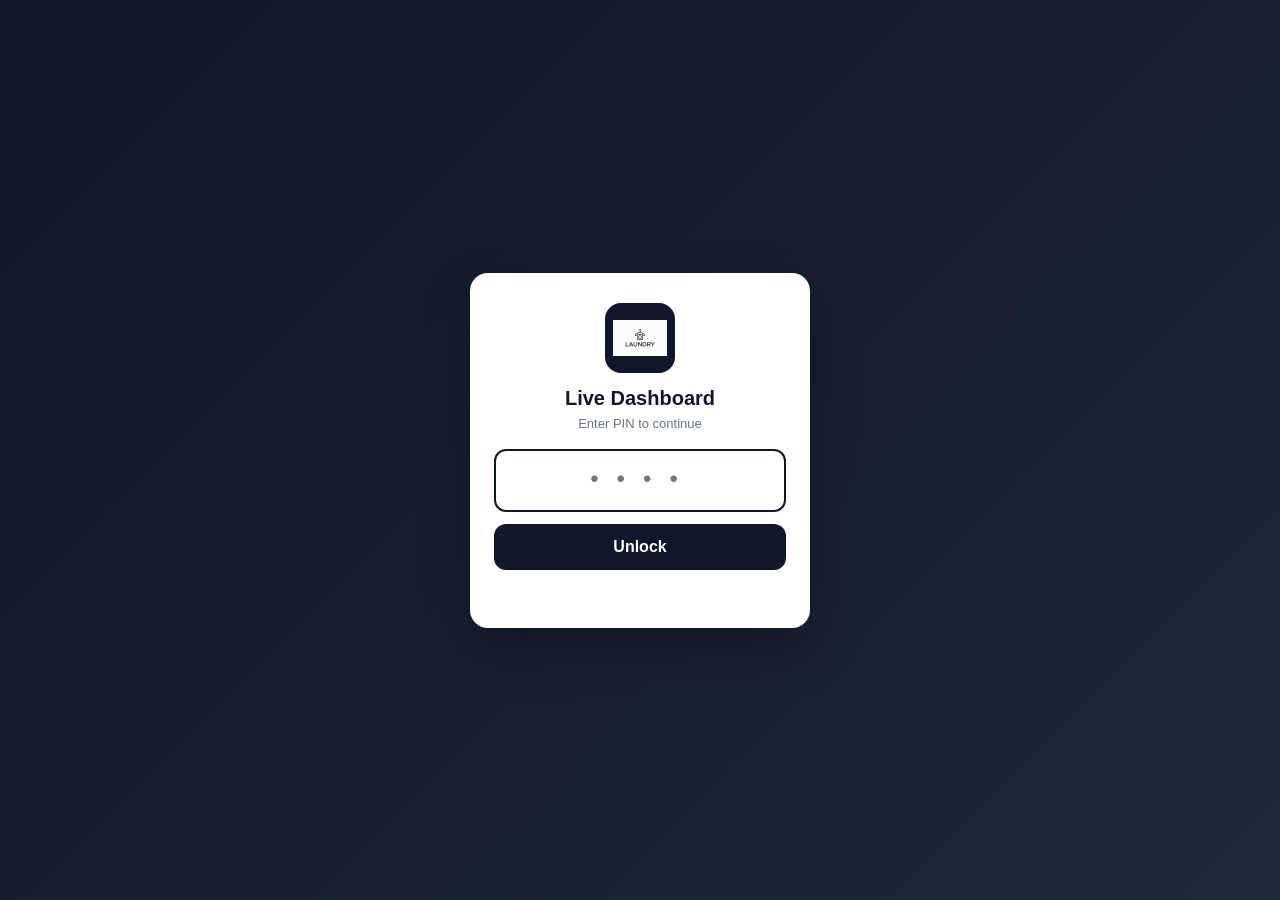
==== live.html @ a317878b "Add files via upload" ====
<!DOCTYPE html>
<html lang="en">
<head>
  <meta charset="UTF-8" />
  <meta name="viewport" content="width=device-width, initial-scale=1.0, maximum-scale=1.0, user-scalable=no" />
  <meta name="theme-color" content="#0f172a" />
  <!-- Prevent browser from caching this page (so updates show immediately on mobile) -->
  <meta http-equiv="Cache-Control" content="no-cache, no-store, must-revalidate" />
  <meta http-equiv="Pragma" content="no-cache" />
  <meta http-equiv="Expires" content="0" />
  <title>Laundry POS — Live Dashboard</title>
  <link rel="icon" href="assets/img/logo.jpeg" />
  <style>
    /* ============================================================
       MR LAUNDRY — LIVE DASHBOARD (Secret Page)
       Read-only owner dashboard with PIN protection.
       Reads data DIRECTLY from Firebase (no manual sync needed).
       ============================================================ */

    * { box-sizing: border-box; -webkit-tap-highlight-color: transparent; }
    html, body {
      margin: 0; padding: 0;
      font-family: -apple-system, BlinkMacSystemFont, 'Segoe UI', Roboto, 'Helvetica Neue', Arial, sans-serif;
      background: #f1f5f9;
      color: #0f172a;
      min-height: 100vh;
      -webkit-font-smoothing: antialiased;
    }

    /* ---------- PIN LOCK SCREEN ---------- */
    .lock-screen {
      position: fixed; inset: 0;
      background: linear-gradient(135deg, #0f172a, #1e293b);
      display: flex; align-items: center; justify-content: center;
      z-index: 999; padding: 20px;
    }
    .lock-box {
      background: #fff; border-radius: 18px; padding: 30px 24px;
      max-width: 340px; width: 100%; text-align: center;
      box-shadow: 0 20px 50px rgba(0,0,0,.3);
    }
    .lock-box .logo {
      width: 70px; height: 70px; border-radius: 16px; background: #0f172a;
      display: inline-flex; align-items: center; justify-content: center;
      margin-bottom: 14px; overflow: hidden;
    }
    .lock-box .logo img { width: 100%; height: 100%; object-fit: contain; padding: 8px; }
    .lock-box h2 { margin: 0 0 6px; font-size: 20px; }
    .lock-box p { margin: 0 0 18px; font-size: 13px; color: #64748b; }
    .pin-input {
      width: 100%; padding: 16px; font-size: 24px; text-align: center;
      letter-spacing: 12px; border: 2px solid #e2e8f0; border-radius: 12px;
      outline: none; margin-bottom: 12px;
      font-family: 'Courier New', monospace;
    }
    .pin-input:focus { border-color: #0f172a; }
    .pin-btn {
      width: 100%; padding: 14px; font-size: 16px; font-weight: 700;
      background: #0f172a; color: #fff; border: none; border-radius: 12px;
      cursor: pointer; transition: background .15s;
    }
    .pin-btn:hover { background: #1e293b; }
    .pin-error { color: #dc2626; font-size: 13px; margin-top: 10px; min-height: 18px; }

    /* ---------- HEADER ---------- */
    .top-bar {
      background: #0f172a; color: #fff;
      padding: 16px 20px; display: flex; align-items: center; gap: 14px;
      position: sticky; top: 0; z-index: 10;
      box-shadow: 0 2px 8px rgba(0,0,0,.1);
    }
    .top-bar .logo-box {
      width: 44px; height: 44px; border-radius: 10px; background: #fff;
      display: flex; align-items: center; justify-content: center; overflow: hidden;
      flex-shrink: 0;
    }
    .top-bar .logo-box img { width: 100%; height: 100%; object-fit: contain; padding: 4px; }
    .top-bar .title-block { flex: 1; min-width: 0; }
    .top-bar .title-block h1 {
      margin: 0; font-size: 17px; font-weight: 700;
      white-space: nowrap; overflow: hidden; text-overflow: ellipsis;
    }
    .top-bar .title-block .sub { font-size: 11px; opacity: .7; margin-top: 2px; }
    .live-dot {
      display: inline-flex; align-items: center; gap: 5px;
      background: rgba(34,197,94,.15); color: #4ade80;
      padding: 5px 10px; border-radius: 14px;
      font-size: 11px; font-weight: 700;
    }
    .live-dot::before {
      content: ''; width: 7px; height: 7px; border-radius: 50%;
      background: #4ade80; animation: pulse 1.5s infinite;
    }
    @keyframes pulse {
      0%, 100% { opacity: 1; }
      50%      { opacity: .3; }
    }

    /* ---------- MAIN CONTAINER ---------- */
    .container { max-width: 720px; margin: 0 auto; padding: 16px; }

    .date-banner {
      background: #fff; border-radius: 14px; padding: 14px 18px;
      margin-bottom: 14px; display: flex; justify-content: space-between; align-items: center;
      box-shadow: 0 2px 8px rgba(15,23,42,.05);
    }
    .date-banner .label { font-size: 12px; color: #64748b; text-transform: uppercase; letter-spacing: 1px; font-weight: 600; }
    .date-banner .value { font-size: 18px; font-weight: 800; color: #0f172a; margin-top: 2px; }
    .date-banner .right { text-align: right; }
    .date-banner .right .label { font-size: 11px; }
    .date-banner .right .value { font-size: 13px; color: #64748b; font-weight: 600; }

    /* ---------- STAT CARDS GRID ---------- */
    .grid {
      display: grid;
      grid-template-columns: repeat(2, 1fr);
      gap: 12px;
      margin-bottom: 14px;
    }
    @media (min-width: 600px) {
      .grid { grid-template-columns: repeat(3, 1fr); gap: 14px; }
    }

    .card {
      background: #fff; border-radius: 14px; padding: 18px 16px;
      box-shadow: 0 2px 8px rgba(15,23,42,.05);
      border-left: 4px solid #cbd5e1;
      position: relative;
      min-height: 110px;
    }
    .card .icon {
      width: 36px; height: 36px; border-radius: 10px;
      display: flex; align-items: center; justify-content: center;
      font-size: 18px; margin-bottom: 10px;
    }
    .card .lbl {
      font-size: 11px; color: #64748b; text-transform: uppercase;
      letter-spacing: 1px; font-weight: 700; margin-bottom: 4px;
    }
    .card .val {
      font-size: 22px; font-weight: 800; color: #0f172a;
      line-height: 1.1; word-break: break-word;
    }
    .card .sub { font-size: 11px; color: #94a3b8; margin-top: 4px; }

    .card.sales    { border-left-color: #3b82f6; }
    .card.sales    .icon { background: #dbeafe; color: #1d4ed8; }
    .card.orders   { border-left-color: #8b5cf6; }
    .card.orders   .icon { background: #ede9fe; color: #6d28d9; }
    .card.cash     { border-left-color: #22c55e; }
    .card.cash     .icon { background: #dcfce7; color: #15803d; }
    .card.expense  { border-left-color: #ef4444; }
    .card.expense  .icon { background: #fee2e2; color: #b91c1c; }
    .card.due      { border-left-color: #f59e0b; }
    .card.due      .icon { background: #fef3c7; color: #b45309; }
    .card.profit   { border-left-color: #10b981; }
    .card.profit   .icon { background: #d1fae5; color: #047857; }

    /* ---------- LOADING / EMPTY / ERROR ---------- */
    .status-box {
      background: #fff; border-radius: 14px; padding: 30px 20px;
      text-align: center; box-shadow: 0 2px 8px rgba(15,23,42,.05);
    }
    .spinner {
      width: 36px; height: 36px;
      border: 3px solid #e2e8f0; border-top-color: #0f172a;
      border-radius: 50%; animation: spin .8s linear infinite;
      margin: 0 auto 14px;
    }
    @keyframes spin { to { transform: rotate(360deg); } }
    .status-box .msg { color: #64748b; font-size: 14px; }
    .status-box.error { background: #fef2f2; border: 1px solid #fecaca; }
    .status-box.error .msg { color: #b91c1c; }

    /* ---------- FOOTER ---------- */
    .footer {
      text-align: center; padding: 20px; font-size: 11px; color: #94a3b8;
    }
    .footer .updated { font-weight: 600; color: #64748b; margin-bottom: 4px; }
    .refresh-btn {
      background: #fff; border: 1px solid #e2e8f0; color: #0f172a;
      padding: 8px 14px; border-radius: 10px; font-size: 12px; font-weight: 600;
      cursor: pointer; margin-top: 8px;
    }
    .refresh-btn:hover { background: #f8fafc; }

    .hidden { display: none !important; }
  </style>
</head>
<body>

  <!-- ============== PIN LOCK SCREEN ============== -->
  <div class="lock-screen" id="lockScreen">
    <div class="lock-box">
      <div class="logo">
        <img src="assets/img/logo.jpeg" alt="" onerror="this.parentElement.innerHTML='🧺'"/>
      </div>
      <h2>Live Dashboard</h2>
      <p>Enter PIN to continue</p>
      <input type="password" inputmode="numeric" pattern="[0-9]*" maxlength="4"
             class="pin-input" id="pinInput" placeholder="••••" autofocus />
      <button class="pin-btn" id="pinBtn">Unlock</button>
      <div class="pin-error" id="pinError"></div>
    </div>
  </div>

  <!-- ============== MAIN DASHBOARD ============== -->
  <div id="dashboard" class="hidden">
    <div class="top-bar">
      <div class="logo-box">
        <img src="assets/img/logo.jpeg" alt="" onerror="this.parentElement.innerHTML='🧺'"/>
      </div>
      <div class="title-block">
        <h1 id="shopName">Laundry POS</h1>
        <div class="sub">Live Owner Dashboard</div>
      </div>
      <div class="live-dot">LIVE</div>
    </div>

    <div class="container">
      <div class="date-banner">
        <div>
          <div class="label">Today</div>
          <div class="value" id="todayDate">—</div>
        </div>
        <div class="right">
          <div class="label">Current Time</div>
          <div class="value" id="currentTime">—</div>
        </div>
      </div>

      <div id="contentArea">
        <div class="status-box">
          <div class="spinner"></div>
          <div class="msg">Loading live data from cloud...</div>
        </div>
      </div>

      <div class="footer">
        <div class="updated" id="lastUpdate">—</div>
        <div>Auto-refreshing every 30 seconds</div>
        <button class="refresh-btn" id="refreshBtn">🔄 Refresh Now</button>
      </div>
    </div>
  </div>

  <script>
    /* ============================================================
       🔐 SECRET DASHBOARD CONFIG  — EDIT ONLY THESE LINES
       ============================================================ */

    // 1) PIN (any 4-digit number you want, e.g., '7890')
    const SECRET_PIN = '1234';

    // 2) Firebase config — LEFT BLANK ON PURPOSE.
    //    This page reads the Firebase project that the shop owner already saved
    //    in the POS:   Settings → Cloud Sync → paste firebaseConfig → Connect.
    //    So a new owner only configures Firebase ONCE, in the POS.
    //
    //    Only fill this block in if you deliberately want to hard-code a
    //    different project for this page alone.
    const HARDCODED_FIREBASE_CFG = {
      apiKey: "",
      authDomain: "",
      projectId: "",
      storageBucket: "",
      messagingSenderId: "",
      appId: ""
    };

    // 3) Shop ID — also taken automatically from the POS Cloud Sync settings.
    const HARDCODED_SHOP_ID = '';

    /* ---- resolved at runtime from what the POS saved (cloudsync.js) ---- */
    function readSavedFirebaseCfg() {
      try {
        const raw = localStorage.getItem('mrLaundryFirebaseCfg');
        if (!raw) return null;
        const cfg = JSON.parse(raw);
        return (cfg && cfg.apiKey) ? cfg : null;
      } catch (e) { return null; }
    }
    const FIREBASE_CFG = HARDCODED_FIREBASE_CFG.apiKey
      ? HARDCODED_FIREBASE_CFG
      : (readSavedFirebaseCfg() || HARDCODED_FIREBASE_CFG);
    const SHOP_ID = HARDCODED_SHOP_ID || (localStorage.getItem('mrLaundryShopId') || '');

    /* ============================================================ */

    const AUTO_REFRESH_MS = 30000; // 30 seconds
    const SESSION_KEY = 'mrLaundryLiveUnlocked';

    /* ----- PIN GATE ----- */
    const lockScreen = document.getElementById('lockScreen');
    const dashboard  = document.getElementById('dashboard');
    const pinInput   = document.getElementById('pinInput');
    const pinBtn     = document.getElementById('pinBtn');
    const pinError   = document.getElementById('pinError');

    function unlock() {
      lockScreen.classList.add('hidden');
      dashboard.classList.remove('hidden');
      sessionStorage.setItem(SESSION_KEY, '1');
      startDashboard();
    }
    function tryUnlock() {
      const v = (pinInput.value || '').trim();
      if (v === SECRET_PIN) {
        pinError.textContent = '';
        unlock();
      } else {
        pinError.textContent = '❌ Incorrect PIN. Try again.';
        pinInput.value = '';
        pinInput.focus();
      }
    }
    pinBtn.addEventListener('click', tryUnlock);
    pinInput.addEventListener('keydown', e => { if (e.key === 'Enter') tryUnlock(); });

    // Skip lock if already unlocked this session
    if (sessionStorage.getItem(SESSION_KEY) === '1') unlock();

    /* ----- TIME UPDATER ----- */
    function pad(n) { return String(n).padStart(2, '0'); }
    function updateClock() {
      const d = new Date();
      const opts = { weekday: 'short', day: '2-digit', month: 'short', year: 'numeric' };
      document.getElementById('todayDate').textContent = d.toLocaleDateString('en-GB', opts);
      document.getElementById('currentTime').textContent = pad(d.getHours()) + ':' + pad(d.getMinutes()) + ':' + pad(d.getSeconds());
    }
    setInterval(updateClock, 1000);
    updateClock();

    /* ----- MONEY FORMATTER ----- */
    function fmtMoney(n) {
      n = +n || 0;
      return 'Rs. ' + n.toLocaleString('en-PK', { maximumFractionDigits: 0 });
    }

    /* ============================================================
       FIREBASE DIRECT READ
       Reads same chunked structure your main POS writes.
       Uses hardcoded config above — works on ANY device without setup.
       ============================================================ */

    // Unregister any service worker for this path (prevents POS service worker from caching live.html)
    if ('serviceWorker' in navigator) {
      navigator.serviceWorker.getRegistrations().then(regs => {
        regs.forEach(reg => {
          if (reg.scope.includes('/live.html') || location.pathname.endsWith('/live.html')) {
            // Don't unregister POS service worker entirely; just skip caching for this page
          }
        });
      }).catch(()=>{});
    }

    async function loadFirebaseSDK() {
      if (window.firebase?.firestore) return;
      const scripts = [
        'https://www.gstatic.com/firebasejs/10.7.1/firebase-app-compat.js',
        'https://www.gstatic.com/firebasejs/10.7.1/firebase-firestore-compat.js'
      ];
      for (const src of scripts) {
        await new Promise((resolve, reject) => {
          const s = document.createElement('script');
          s.src = src; s.onload = resolve; s.onerror = reject;
          document.head.appendChild(s);
        });
      }
    }

    let _db = null;
    async function initFirebase() {
      if (_db) return _db;
      if (!FIREBASE_CFG || !FIREBASE_CFG.apiKey) {
        throw new Error('Cloud Sync is not set up yet. Open the POS → Settings → Cloud Sync, paste your firebaseConfig, click Connect, then reload this page.');
      }
      if (!SHOP_ID) {
        throw new Error('Shop ID is missing. Open the POS → Settings → Cloud Sync and save a Shop ID, then reload this page.');
      }
      await loadFirebaseSDK();
      if (!firebase.apps.length) firebase.initializeApp(FIREBASE_CFG);
      _db = firebase.firestore();
      return _db;
    }

    async function fetchCloudData() {
      const db = await initFirebase();
      const shopId = SHOP_ID;
      const docRef = db.collection('shops').doc(shopId);
      const snap = await docRef.get();
      if (!snap.exists) throw new Error('No cloud data found for this shop.');
      const meta = snap.data();

      // Chunked format (chunked-v1) — fetch needed tables only from 'tables' subcollection
      if (meta._format === 'chunked-v1' && meta.tables) {
        const tablesToFetch = ['orders', 'expenses', 'settings'];
        const result = {};
        const tablesRef = docRef.collection('tables');
        for (const tbl of tablesToFetch) {
          const info = meta.tables[tbl];
          if (!info) { result[tbl] = (tbl === 'settings' ? {} : []); continue; }
          const chunkCount = info.chunks || 1;
          try {
            if (chunkCount === 1) {
              const doc = await tablesRef.doc(tbl).get();
              if (doc.exists) result[tbl] = JSON.parse(doc.data().data);
              else result[tbl] = (tbl === 'settings' ? {} : []);
            } else {
              const chunks = [];
              for (let i = 0; i < chunkCount; i++) {
                const doc = await tablesRef.doc(`${tbl}__c${i}`).get();
                if (doc.exists) chunks[i] = doc.data().data;
              }
              if (chunks.length === chunkCount && chunks.every(c => c !== undefined)) {
                result[tbl] = JSON.parse(chunks.join(''));
              } else {
                result[tbl] = (tbl === 'settings' ? {} : []);
              }
            }
          } catch (e) {
            console.warn(`Could not parse ${tbl}:`, e);
            result[tbl] = (tbl === 'settings' ? {} : []);
          }
        }
        return result;
      }

      // Older single-doc format fallback (legacy)
      if (meta.data) {
        try {
          const parsed = JSON.parse(meta.data);
          return {
            orders:   parsed.orders   || [],
            expenses: parsed.expenses || [],
            settings: parsed.settings || {}
          };
        } catch (e) {}
      }

      return {
        orders:   meta.orders   || [],
        expenses: meta.expenses || [],
        settings: meta.settings || {}
      };
    }

    /* ============================================================
       COMPUTE TODAY'S STATS
       ============================================================ */
    function todayKey() {
      const d = new Date();
      return d.getFullYear() + '-' + pad(d.getMonth() + 1) + '-' + pad(d.getDate());
    }

    function computeTodayStats(data) {
      const today = todayKey();
      const orders = (data.orders || []).filter(o => o && !o._deleted);
      const expenses = (data.expenses || []).filter(e => e && !e._deleted);

      // Today's orders (booked today)
      const todayOrders = orders.filter(o => (o.createdAt || '').slice(0, 10) === today);

      // ────────────────────────────────────────────────────────────────
      // Today's CASH RECEIVED  — matches main POS dashboard.js exactly
      //
      // Two sources combined:
      //   1) o.paymentsLog[]  → installments paid today (any order, any date)
      //   2) Initial payment at booking for today's orders that don't have
      //      a corresponding paymentsLog entry (legacy / single-pay orders)
      // ────────────────────────────────────────────────────────────────
      let todayCash = 0;

      // Source 1: paymentsLog entries dated today (across ALL orders)
      for (const o of orders) {
        if (!Array.isArray(o.paymentsLog)) continue;
        for (const p of o.paymentsLog) {
          if ((p.at || '').slice(0, 10) === today) {
            todayCash += +p.amount || 0;
          }
        }
      }

      // Source 2: For TODAY's orders, count "first payment at booking"
      //          (paid amount NOT already represented in paymentsLog)
      for (const o of todayOrders) {
        const logged = Array.isArray(o.paymentsLog)
          ? o.paymentsLog.reduce((s, p) => s + (+p.amount || 0), 0)
          : 0;
        const firstPay = (+o.paid || 0) - logged;
        if (firstPay > 0) todayCash += firstPay;
      }

      // Today's sales (gross sale value of orders booked today)
      const todaySales = todayOrders.reduce((s, o) => s + (+o.total || 0), 0);

      // Today's due (unpaid amount on today's orders)
      const todayDue = todayOrders.reduce((s, o) => s + (+o.due || 0), 0);

      // Today's expenses
      const todayExp = expenses
        .filter(e => (e.date || '').slice(0, 10) === today)
        .reduce((s, e) => s + (+e.amount || 0), 0);

      // Today's profit (cash basis — same as main POS dashboard)
      const todayProfit = todayCash - todayExp;

      const washCount = orders.filter(o => ['pending', 'washing'].includes(o.status)).length;
      const deadlineCount = orders.filter(o => o.deliveryDate === today && o.status !== 'delivered' && o.status !== 'cancelled').length;

      return {
        todaySales,
        todayOrderCount: todayOrders.length,
        todayCash,
        todayExp,
        todayDue,
        todayProfit,
        washCount,
        deadlineCount
      };
    }

    /* ============================================================
       RENDER DASHBOARD
       ============================================================ */
    function renderStats(stats, shopName) {
      if (shopName) document.getElementById('shopName').textContent = shopName;

      const grid = `
        <div class="grid">
          <div class="card sales">
            <div class="icon">💰</div>
            <div class="lbl">Today's Sales</div>
            <div class="val">${fmtMoney(stats.todaySales)}</div>
            <div class="sub">Gross sale value</div>
          </div>
          <div class="card orders">
            <div class="icon">📦</div>
            <div class="lbl">Orders Today</div>
            <div class="val">${stats.todayOrderCount}</div>
            <div class="sub">New bookings today</div>
          </div>
          <div class="card cash">
            <div class="icon">💵</div>
            <div class="lbl">Cash Received</div>
            <div class="val">${fmtMoney(stats.todayCash)}</div>
            <div class="sub">All payments today</div>
          </div>
          <div class="card expense">
            <div class="icon">💸</div>
            <div class="lbl">Expenses</div>
            <div class="val">${fmtMoney(stats.todayExp)}</div>
            <div class="sub">Today's spend</div>
          </div>
          <div class="card due">
            <div class="icon">⏳</div>
            <div class="lbl">Pending (Due)</div>
            <div class="val">${fmtMoney(stats.todayDue)}</div>
            <div class="sub">From today's orders</div>
          </div>
          <div class="card profit">
            <div class="icon">📈</div>
            <div class="lbl">Net Today</div>
            <div class="val" style="color:${stats.todayProfit >= 0 ? '#047857' : '#b91c1c'};">${fmtMoney(stats.todayProfit)}</div>
            <div class="sub">Cash in − Expenses</div>
          </div>
          <div class="card" style="background:#f0f9ff;border-left:4px solid #0ea5e9;">
            <div class="icon" style="background:#0ea5e9;">🌀</div>
            <div class="lbl" style="color:#0369a1;">To Wash & Iron</div>
            <div class="val" style="color:#0284c7;">${stats.washCount || 0}</div>
            <div class="sub">Total pending items</div>
          </div>
          <div class="card" style="background:#fff7ed;border-left:4px solid #ea580c;">
            <div class="icon" style="background:#ea580c;">🚨</div>
            <div class="lbl" style="color:#c2410c;">Deliveries Today</div>
            <div class="val" style="color:#b45309;">${stats.deadlineCount || 0}</div>
            <div class="sub">Undelivered orders due today</div>
          </div>
        </div>
      `;
      document.getElementById('contentArea').innerHTML = grid;
    }

    function renderError(message) {
      document.getElementById('contentArea').innerHTML = `
        <div class="status-box error">
          <div style="font-size:36px;margin-bottom:8px;">⚠️</div>
          <div class="msg" style="font-weight:600;margin-bottom:4px;">Could not load data</div>
          <div class="msg" style="font-size:12px;">${escapeHtml(message)}</div>
        </div>
      `;
    }

    function renderLoading() {
      document.getElementById('contentArea').innerHTML = `
        <div class="status-box">
          <div class="spinner"></div>
          <div class="msg">Refreshing live data...</div>
        </div>
      `;
    }

    function escapeHtml(s) {
      return String(s == null ? '' : s)
        .replace(/&/g, '&amp;').replace(/</g, '&lt;').replace(/>/g, '&gt;')
        .replace(/"/g, '&quot;').replace(/'/g, '&#39;');
    }

    /* ============================================================
       MAIN LOOP
       ============================================================ */
    let _refreshTimer = null;
    let _firstLoad = true;

    async function loadAndRender() {
      try {
        if (_firstLoad) renderLoading();
        const data = await fetchCloudData();
        const stats = computeTodayStats(data);
        const shopName = (data.settings && data.settings.shopName) || 'Laundry POS';
        renderStats(stats, shopName);
        const now = new Date();
        document.getElementById('lastUpdate').textContent =
          '✅ Last updated: ' + pad(now.getHours()) + ':' + pad(now.getMinutes()) + ':' + pad(now.getSeconds());
        _firstLoad = false;
      } catch (err) {
        console.error('Live dashboard error:', err);
        renderError(err.message || 'Unknown error');
      }
    }

    function startDashboard() {
      loadAndRender();
      if (_refreshTimer) clearInterval(_refreshTimer);
      _refreshTimer = setInterval(loadAndRender, AUTO_REFRESH_MS);
    }

    document.getElementById('refreshBtn').addEventListener('click', () => {
      renderLoading();
      loadAndRender();
    });

    // Pause refresh when tab hidden, resume when visible (saves battery on mobile)
    document.addEventListener('visibilitychange', () => {
      if (document.hidden) {
        if (_refreshTimer) clearInterval(_refreshTimer);
        _refreshTimer = null;
      } else if (sessionStorage.getItem(SESSION_KEY) === '1') {
        if (!_refreshTimer) {
          loadAndRender();
          _refreshTimer = setInterval(loadAndRender, AUTO_REFRESH_MS);
        }
      }
    });
  </script>
</body>
</html>
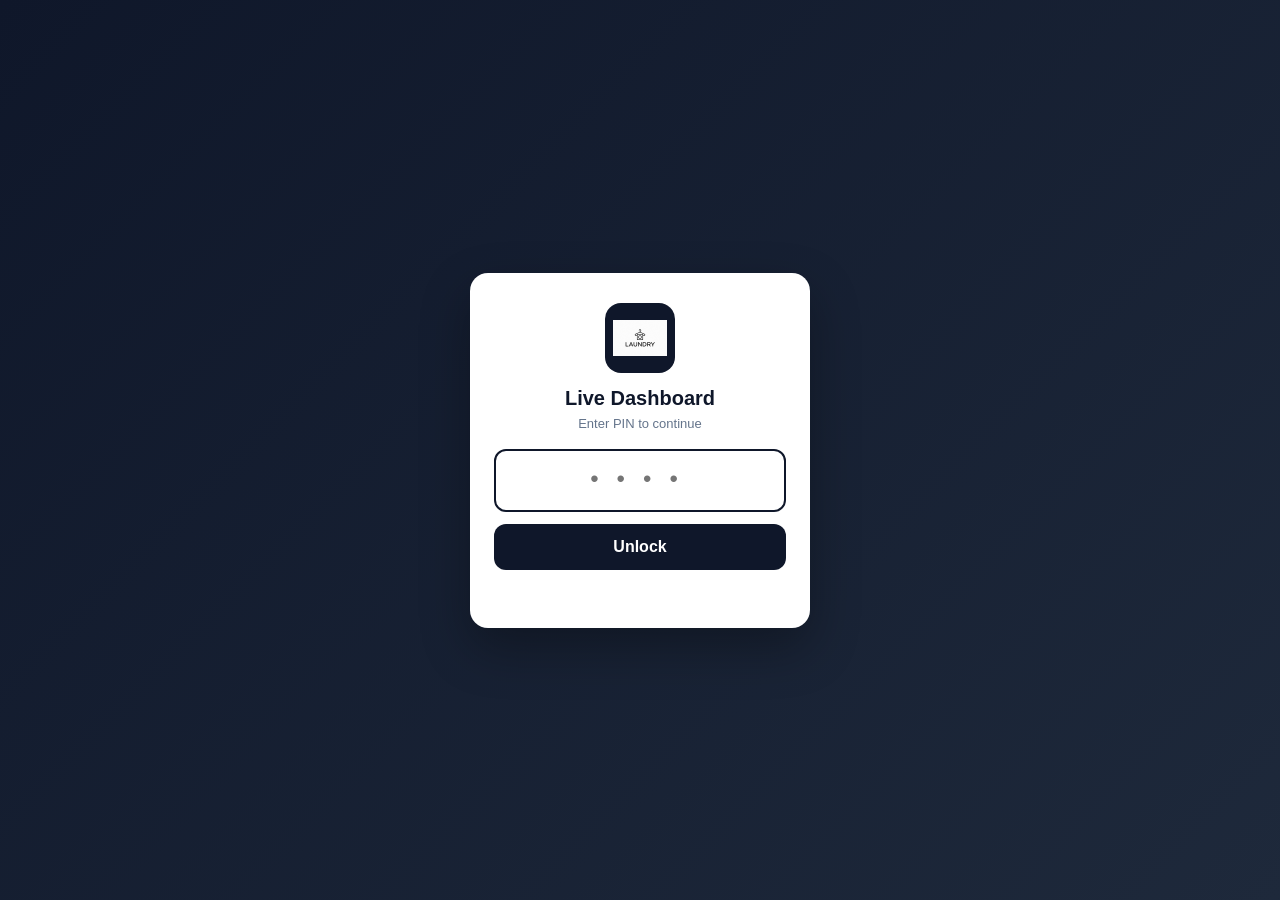
==== commit 2a81daff: "Add files via upload" ====
--- a/live.html
+++ b/live.html
@@ -244,6 +244,8 @@
     </div>
   </div>
 
+  <!-- Built-in Firebase config + Shop ID (shared by every page) -->
+  <script src="assets/js/cloud-autoconfig.js?v=20261104.1"></script>
   <script>
     /* ============================================================
        🔐 SECRET DASHBOARD CONFIG  — EDIT ONLY THESE LINES
@@ -252,26 +254,17 @@
     // 1) PIN (any 4-digit number you want, e.g., '7890')
     const SECRET_PIN = '1234';
 
-    // 2) Firebase config — LEFT BLANK ON PURPOSE.
-    //    This page reads the Firebase project that the shop owner already saved
-    //    in the POS:   Settings → Cloud Sync → paste firebaseConfig → Connect.
-    //    So a new owner only configures Firebase ONCE, in the POS.
-    //
-    //    Only fill this block in if you deliberately want to hard-code a
-    //    different project for this page alone.
-    const HARDCODED_FIREBASE_CFG = {
-      apiKey: "",
-      authDomain: "",
-      projectId: "",
-      storageBucket: "",
-      messagingSenderId: "",
-      appId: ""
+    // 2) Firebase config — comes from assets/js/cloud-autoconfig.js, the ONE
+    //    file shared by every page. No per-device setup needed any more.
+    //    A config explicitly saved in the POS Settings still wins on that device.
+    const HARDCODED_FIREBASE_CFG = window.CLOUD_AUTO_CONFIG || {
+      apiKey: "", authDomain: "", projectId: "", storageBucket: "", messagingSenderId: "", appId: ""
     };
 
-    // 3) Shop ID — also taken automatically from the POS Cloud Sync settings.
-    const HARDCODED_SHOP_ID = '';
-
-    /* ---- resolved at runtime from what the POS saved (cloudsync.js) ---- */
+    // 3) Shop ID — same shared file; identical on every device.
+    const HARDCODED_SHOP_ID = window.CLOUD_AUTO_SHOP_ID || '';
+
+    /* ---- runtime resolution: explicit POS setting > built-in config ---- */
     function readSavedFirebaseCfg() {
       try {
         const raw = localStorage.getItem('mrLaundryFirebaseCfg');
@@ -280,10 +273,8 @@
         return (cfg && cfg.apiKey) ? cfg : null;
       } catch (e) { return null; }
     }
-    const FIREBASE_CFG = HARDCODED_FIREBASE_CFG.apiKey
-      ? HARDCODED_FIREBASE_CFG
-      : (readSavedFirebaseCfg() || HARDCODED_FIREBASE_CFG);
-    const SHOP_ID = HARDCODED_SHOP_ID || (localStorage.getItem('mrLaundryShopId') || '');
+    const FIREBASE_CFG = readSavedFirebaseCfg() || HARDCODED_FIREBASE_CFG;
+    const SHOP_ID = (localStorage.getItem('mrLaundryShopId') || '').trim() || HARDCODED_SHOP_ID;
 
     /* ============================================================ */
 
